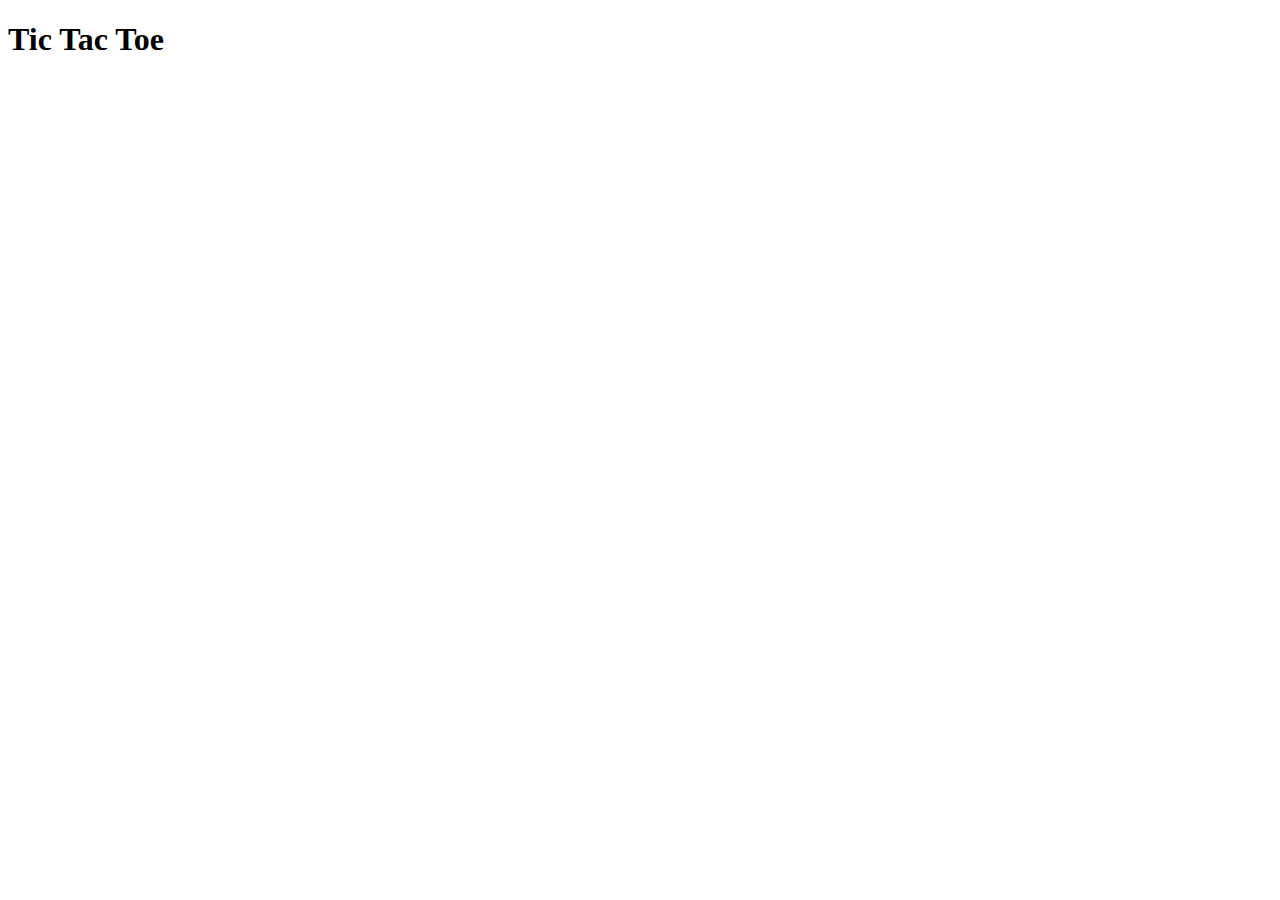
==== tic-tac-toe/index.html @ 34fca3af "added basics,+tic tac toe" ====
<!DOCTYPE html>
<html lang="en">
<head>
  <meta charset="UTF-8">
  <meta http-equiv="X-UA-Compatible" content="IE=edge">
  <meta name="viewport" content="width=device-width, initial-scale=1.0">
  <link rel="stylesheet" href="../tic-tac-toe/style.css">
  <title>Document</title>
</head>
<body>

  <h1>Tic Tac Toe</h1>

  <script src="../tic-tac-toe/script.js"></script>
  
</body>
</html>
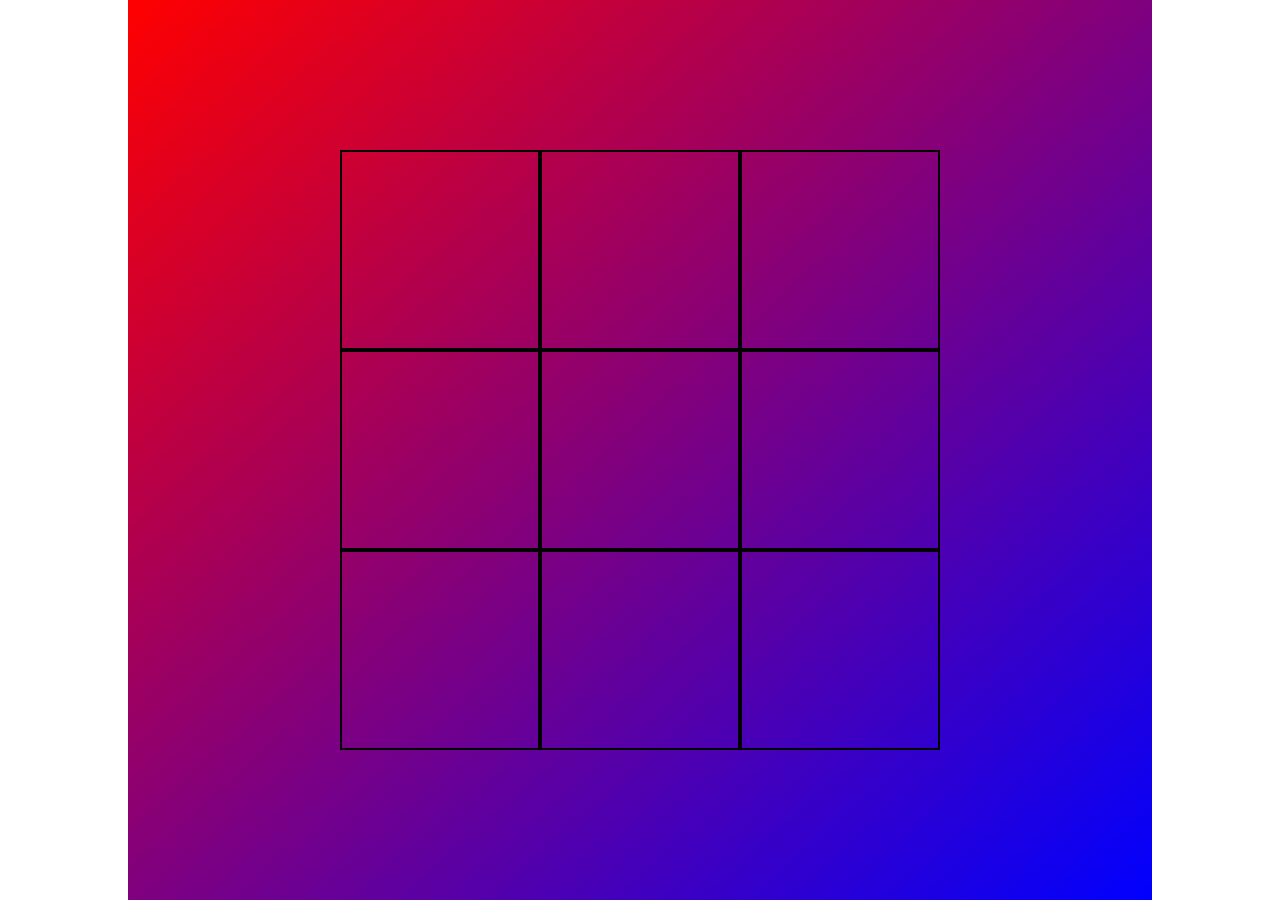
==== commit b000ecc2: "started ttt" ====
--- a/tic-tac-toe/index.html
+++ b/tic-tac-toe/index.html
@@ -9,9 +9,22 @@
 </head>
 <body>
 
-  <h1>Tic Tac Toe</h1>
+  <div class="wrapper">
+
+    <div class="game-board">
+      <div class="divs"></div>
+      <div class="divs"></div>
+      <div class="divs"></div>
+      <div class="divs"></div>
+      <div class="divs"></div>
+      <div class="divs"></div>
+      <div class="divs"></div>
+      <div class="divs"></div>
+      <div class="divs"></div>
+    </div>
+
+  </div>
 
   <script src="../tic-tac-toe/script.js"></script>
-  
 </body>
 </html>--- a/tic-tac-toe/style.css
+++ b/tic-tac-toe/style.css
@@ -0,0 +1,34 @@
+
+*{
+  margin:0;
+  padding:0;
+  box-sizing: border-box;
+  text-decoration: none;
+  list-style-type: none;
+}
+
+body,html{
+  height:100%;
+}
+
+.wrapper{
+  margin: 0 auto;
+  display:flex;
+  justify-content: center;
+  align-items: center;
+  height:100vh;
+  width:80vw;
+  background-image: linear-gradient(to bottom right,red,blue);
+}
+
+.game-board{
+  display:grid;
+  grid-template-columns: repeat(3, 200px);
+  grid-template-rows: repeat(3, 200px);
+}
+.divs{
+  border:black solid 2px;
+}
+.divs:hover{
+  background-color: rgba(0, 0, 0, 0.3);
+}
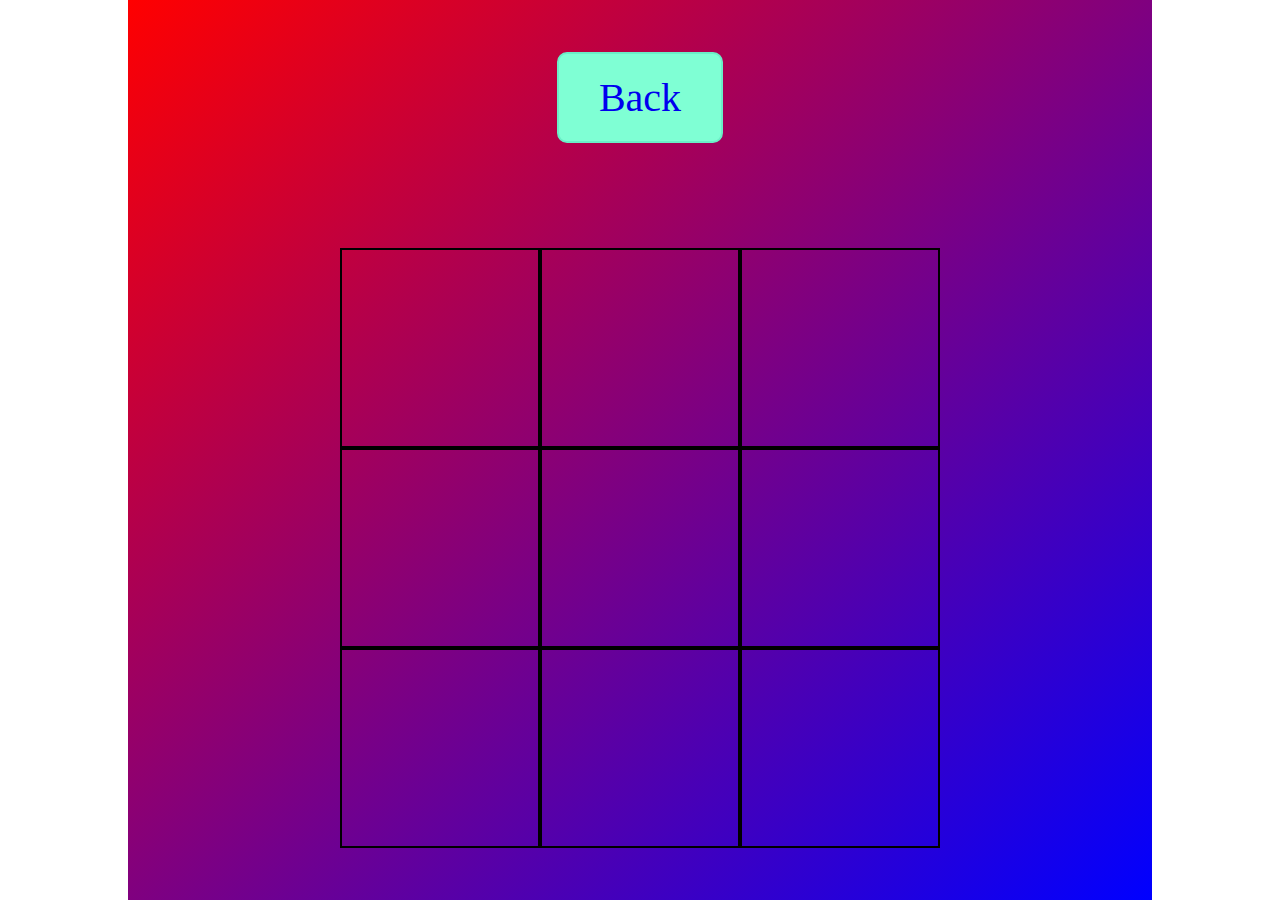
==== commit 5c1db94e: "TTT simple done" ====
--- a/tic-tac-toe/index.html
+++ b/tic-tac-toe/index.html
@@ -11,16 +11,18 @@
 
   <div class="wrapper">
 
+    <a class="back-link" href="../html/index.html">Back</a>
+    
     <div class="game-board">
-      <div class="divs"></div>
-      <div class="divs"></div>
-      <div class="divs"></div>
-      <div class="divs"></div>
-      <div class="divs"></div>
-      <div class="divs"></div>
-      <div class="divs"></div>
-      <div class="divs"></div>
-      <div class="divs"></div>
+      <div class="divs" id="0"></div>
+      <div class="divs" id="1"></div>
+      <div class="divs" id="2"></div>
+      <div class="divs" id="3"></div>
+      <div class="divs" id="4"></div>
+      <div class="divs" id="5"></div>
+      <div class="divs" id="6"></div>
+      <div class="divs" id="7"></div>
+      <div class="divs" id="8"></div>
     </div>
 
   </div>
--- a/tic-tac-toe/style.css
+++ b/tic-tac-toe/style.css
@@ -14,11 +14,25 @@
 .wrapper{
   margin: 0 auto;
   display:flex;
-  justify-content: center;
+  flex-direction: column;
+  justify-content: space-around;
   align-items: center;
   height:100vh;
   width:80vw;
   background-image: linear-gradient(to bottom right,red,blue);
+}
+
+.back-link{
+  font-size: 2.5em;
+  padding:20px 40px;
+  border:rgb(107, 238, 199) 2px solid;
+  border-radius: 10px;
+  background-color: aquamarine;
+}
+.back-link:hover{
+  background-color: gray;
+  color:white;
+  transition:0.4s;
 }
 
 .game-board{
@@ -28,6 +42,11 @@
 }
 .divs{
   border:black solid 2px;
+  display:flex;
+  justify-content: center;
+  align-items: center;
+  font-size: 5em;
+  color:white;
 }
 .divs:hover{
   background-color: rgba(0, 0, 0, 0.3);
